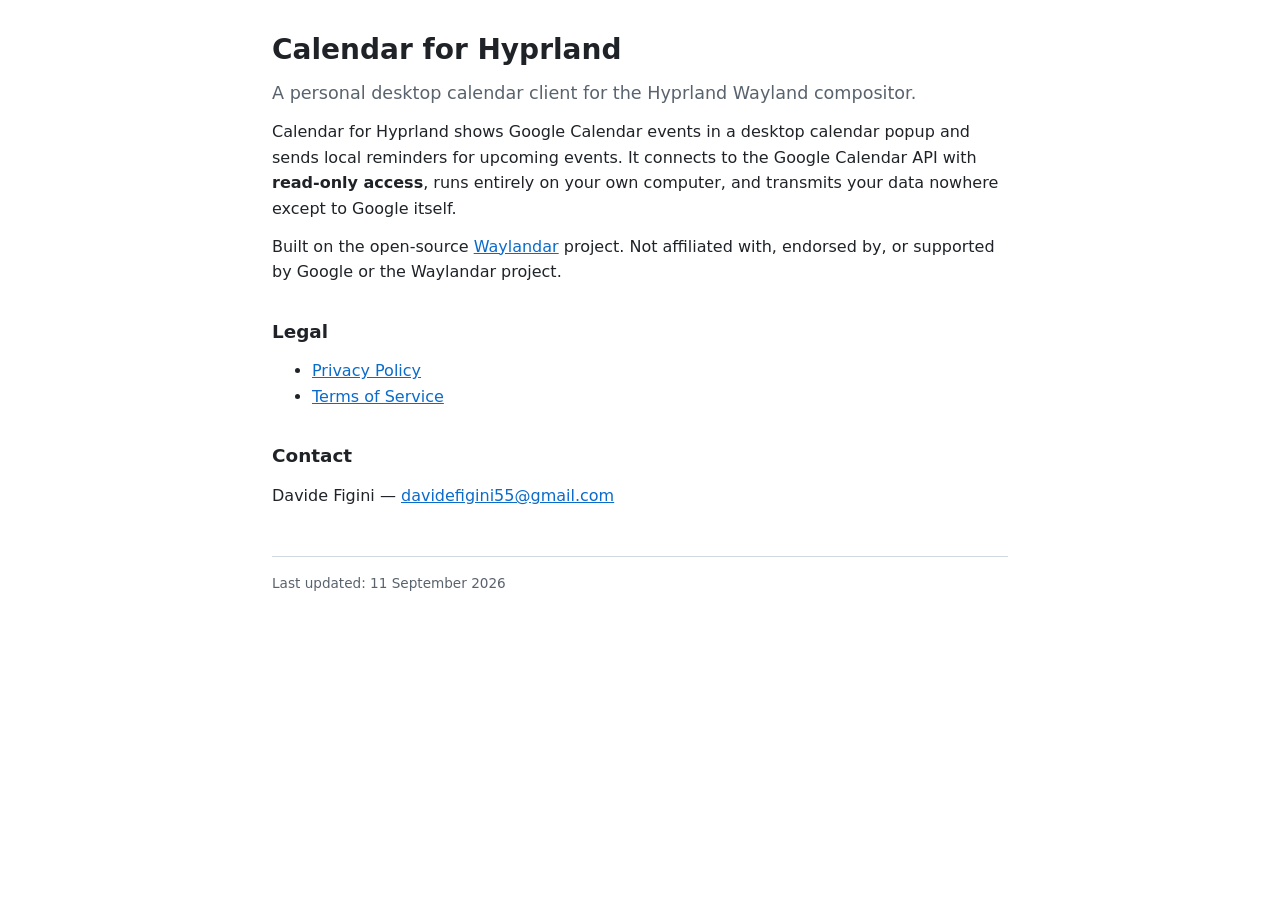
==== index.html @ 11039d3a "Add privacy policy and terms for Calendar for Hyprland" ====
<!DOCTYPE html>
<html lang="en">
<head>
<meta charset="utf-8">
<meta name="viewport" content="width=device-width, initial-scale=1">
<title>Calendar for Hyprland</title>
<meta name="description" content="A personal desktop calendar client for the Hyprland Wayland compositor.">
<link rel="stylesheet" href="style.css">
</head>
<body>
<main>
<h1>Calendar for Hyprland</h1>

<p class="lead">A personal desktop calendar client for the Hyprland Wayland compositor.</p>

<p>
Calendar for Hyprland shows Google Calendar events in a desktop calendar popup and
sends local reminders for upcoming events. It connects to the Google Calendar API
with <strong>read-only access</strong>, runs entirely on your own computer, and
transmits your data nowhere except to Google itself.
</p>

<p>
Built on the open-source <a href="https://github.com/samjoshuadud/waylandar">Waylandar</a> project.
Not affiliated with, endorsed by, or supported by Google or the Waylandar project.
</p>

<h2>Legal</h2>
<ul>
<li><a href="privacy.html">Privacy Policy</a></li>
<li><a href="terms.html">Terms of Service</a></li>
</ul>

<h2>Contact</h2>
<p>Davide Figini &mdash; <a href="mailto:davidefigini55@gmail.com">davidefigini55@gmail.com</a></p>
</main>

<footer>Last updated: 11 September 2026</footer>
</body>
</html>
---- style.css ----
:root {
  --bg: #ffffff;
  --fg: #1f2328;
  --muted: #59636e;
  --link: #0b6bcb;
  --border: #d1d9e0;
}

@media (prefers-color-scheme: dark) {
  :root {
    --bg: #1c2128;
    --fg: #e6edf3;
    --muted: #9198a1;
    --link: #6cb6ff;
    --border: #3d444d;
  }
}

* {
  box-sizing: border-box;
}

body {
  margin: 0;
  padding: 2rem 1rem;
  background: var(--bg);
  color: var(--fg);
  font-family: system-ui, -apple-system, "Segoe UI", Roboto, Helvetica, Arial, sans-serif;
  line-height: 1.6;
  -webkit-text-size-adjust: 100%;
}

main {
  max-width: 46rem;
  margin: 0 auto;
}

h1 {
  font-size: 1.75rem;
  line-height: 1.25;
  margin: 0 0 0.25rem;
}

h2 {
  font-size: 1.15rem;
  margin: 2rem 0 0.5rem;
}

p, ul {
  margin: 0.75rem 0;
}

.lead {
  font-size: 1.1rem;
  color: var(--muted);
}

.updated {
  color: var(--muted);
  font-size: 0.9rem;
  margin-top: 0;
}

a {
  color: var(--link);
}

code {
  font-family: ui-monospace, SFMono-Regular, "SF Mono", Menlo, Consolas, monospace;
  font-size: 0.9em;
  background: color-mix(in srgb, var(--fg) 8%, transparent);
  border: 1px solid var(--border);
  border-radius: 4px;
  padding: 0.1em 0.35em;
}

footer {
  max-width: 46rem;
  margin: 3rem auto 0;
  padding-top: 1rem;
  border-top: 1px solid var(--border);
  color: var(--muted);
  font-size: 0.85rem;
}
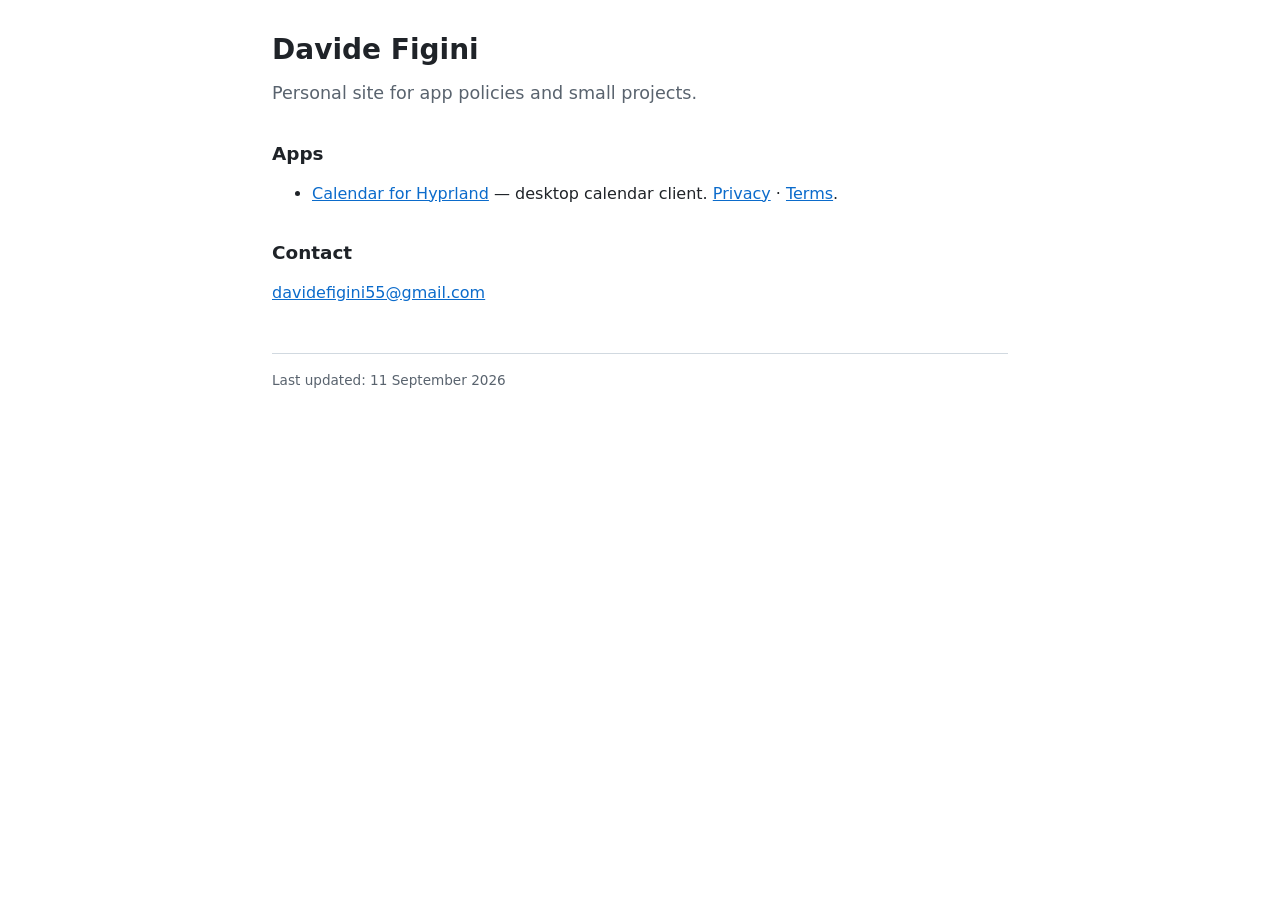
==== commit 34c88cd2: "Reorganize site into per-app folders" ====
--- a/index.html
+++ b/index.html
@@ -3,36 +3,27 @@
 <head>
 <meta charset="utf-8">
 <meta name="viewport" content="width=device-width, initial-scale=1">
-<title>Calendar for Hyprland</title>
-<meta name="description" content="A personal desktop calendar client for the Hyprland Wayland compositor.">
+<title>Davide Figini</title>
+<meta name="description" content="Personal GitHub Pages site.">
 <link rel="stylesheet" href="style.css">
 </head>
 <body>
 <main>
-<h1>Calendar for Hyprland</h1>
+<h1>Davide Figini</h1>
 
-<p class="lead">A personal desktop calendar client for the Hyprland Wayland compositor.</p>
+<p class="lead">Personal site for app policies and small projects.</p>
 
-<p>
-Calendar for Hyprland shows Google Calendar events in a desktop calendar popup and
-sends local reminders for upcoming events. It connects to the Google Calendar API
-with <strong>read-only access</strong>, runs entirely on your own computer, and
-transmits your data nowhere except to Google itself.
-</p>
-
-<p>
-Built on the open-source <a href="https://github.com/samjoshuadud/waylandar">Waylandar</a> project.
-Not affiliated with, endorsed by, or supported by Google or the Waylandar project.
-</p>
-
-<h2>Legal</h2>
+<h2>Apps</h2>
 <ul>
-<li><a href="privacy.html">Privacy Policy</a></li>
-<li><a href="terms.html">Terms of Service</a></li>
+<li>
+<a href="calendar-for-hyprland/">Calendar for Hyprland</a> &mdash; desktop calendar client.
+<a href="calendar-for-hyprland/privacy.html">Privacy</a> &middot;
+<a href="calendar-for-hyprland/terms.html">Terms</a>.
+</li>
 </ul>
 
 <h2>Contact</h2>
-<p>Davide Figini &mdash; <a href="mailto:davidefigini55@gmail.com">davidefigini55@gmail.com</a></p>
+<p><a href="mailto:davidefigini55@gmail.com">davidefigini55@gmail.com</a></p>
 </main>
 
 <footer>Last updated: 11 September 2026</footer>
